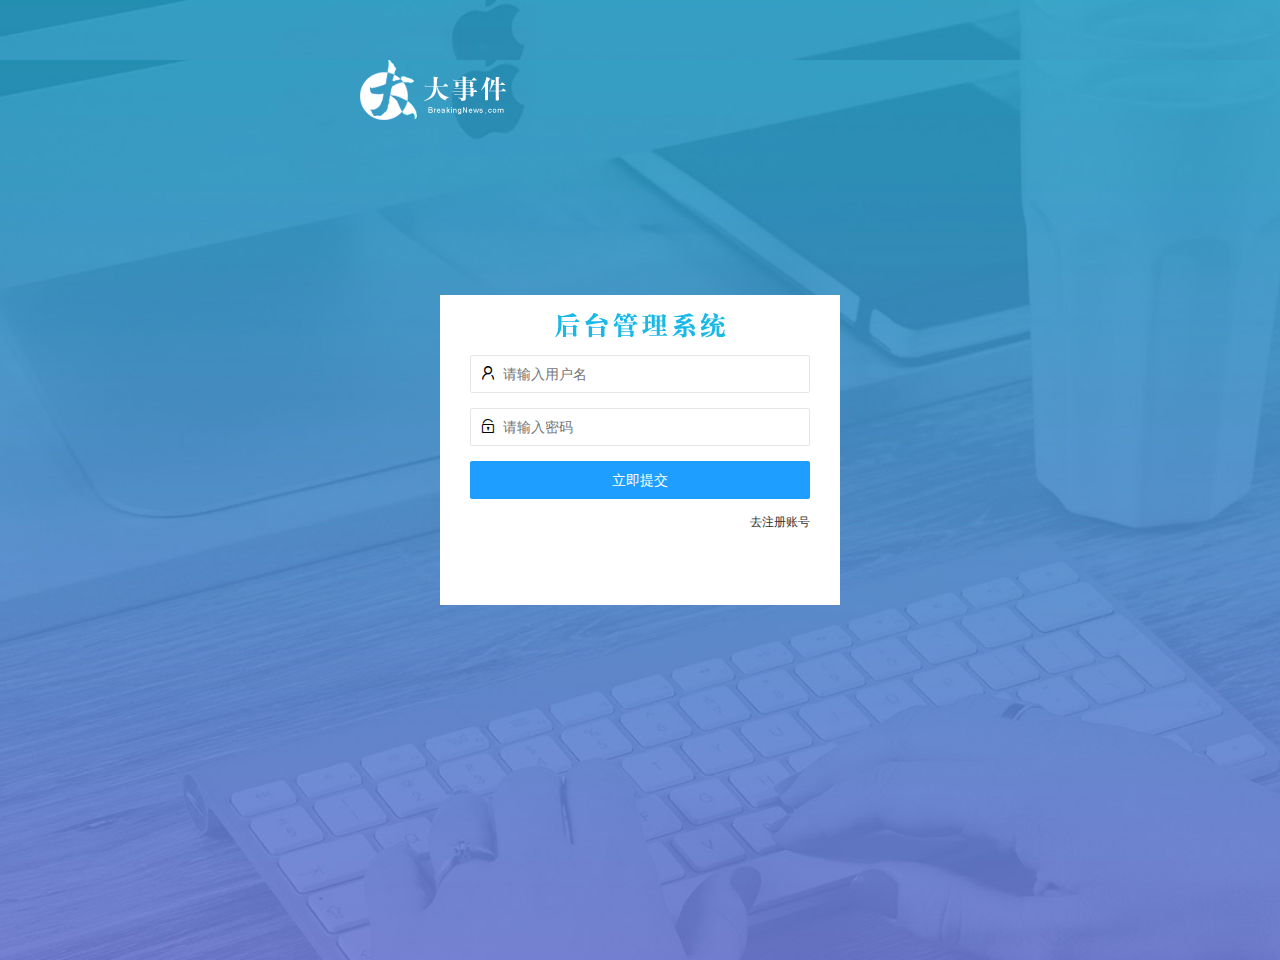
==== login.html @ e742da1d "完成day01第三遍" ====
<!DOCTYPE html>
<html lang="en">

<head>
    <meta charset="UTF-8">
    <meta name="viewport" content="width=device-width, initial-scale=1.0">
    <title>Document</title>
    <link rel="stylesheet" href="/assets/lib/layui/css/layui.css">
    <link rel="stylesheet" href="/assets/css/login.css">
</head>

<body>
    <div class="layui-main">
        <img src="/assets/images/logo.png" alt="">
    </div>
    <div class="loginAndRegBox">
        <div class="title-box"></div>
        <!-- 登录 -->
        <div class="login-box">
            <form class="layui-form" action="">
                <div class="layui-form-item">
                    <i class="layui-icon layui-icon-username"></i>
                    <input type="text" name="username" required lay-verify="required" placeholder="请输入用户名"
                        autocomplete="off" class="layui-input">
                </div>
                <div class="layui-form-item">
                    <i class="layui-icon layui-icon-password"></i>
                    <input type="text" name="password" required lay-verify="required|pwd" placeholder="请输入密码"
                        autocomplete="off" class="layui-input">
                </div>
                <div class="layui-form-item">
                    <button class="layui-btn layui-btn-fluid layui-btn-normal" lay-submit
                        lay-filter="formDemo">立即提交</button>
                </div>
                <div class="layui-form-item links">
                    <a href="javascript:;" id="link_reg">去注册账号</a>
                </div>

            </form>
        </div>
        <!-- 注册 -->
        <div class="reg-box" style="display: none;">
            <form class="layui-form" action="">
                <div class="layui-form-item">
                    <i class="layui-icon layui-icon-username"></i>
                    <input type="text" name="username" required lay-verify="required" placeholder="请输入用户名"
                        autocomplete="off" class="layui-input">
                </div>
                <div class="layui-form-item">
                    <i class="layui-icon layui-icon-password"></i>
                    <input type="text" name="password" required lay-verify="required|pwd" placeholder="请输入密码"
                        autocomplete="off" class="layui-input">
                </div>
                <div class="layui-form-item">
                    <i class="layui-icon layui-icon-password"></i>
                    <input type="text" name="repassword" required lay-verify="required|pwd|repwd" placeholder="请再次输入密码"
                        autocomplete="off" class="layui-input">
                </div>
                <div class="layui-form-item">
                    <button class="layui-btn layui-btn-fluid layui-btn-normal" lay-submit
                        lay-filter="formDemo">注册</button>
                </div>
                <div class="layui-form-item links">
                    <a href="javascript:;" id="link_login">去登陆</a>
                </div>

            </form>

        </div>
    </div>

    <script src="/assets/lib/layui/layui.all.js"></script>
    <script src="/assets/lib/jquery.js"></script>
    <script src="/assets/js/login.js"></script>
</body>

</html>
---- assets/lib/layui/css/layui.css ----
/** layui-v2.5.5 MIT License By https://www.layui.com */
 .layui-inline,img{display:inline-block;vertical-align:middle}h1,h2,h3,h4,h5,h6{font-weight:400}.layui-edge,.layui-header,.layui-inline,.layui-main{position:relative}.layui-body,.layui-edge,.layui-elip{overflow:hidden}.layui-btn,.layui-edge,.layui-inline,img{vertical-align:middle}.layui-btn,.layui-disabled,.layui-icon,.layui-unselect{-moz-user-select:none;-webkit-user-select:none;-ms-user-select:none}.layui-elip,.layui-form-checkbox span,.layui-form-pane .layui-form-label{text-overflow:ellipsis;white-space:nowrap}.layui-breadcrumb,.layui-tree-btnGroup{visibility:hidden}blockquote,body,button,dd,div,dl,dt,form,h1,h2,h3,h4,h5,h6,input,li,ol,p,pre,td,textarea,th,ul{margin:0;padding:0;-webkit-tap-highlight-color:rgba(0,0,0,0)}a:active,a:hover{outline:0}img{border:none}li{list-style:none}table{border-collapse:collapse;border-spacing:0}h4,h5,h6{font-size:100%}button,input,optgroup,option,select,textarea{font-family:inherit;font-size:inherit;font-style:inherit;font-weight:inherit;outline:0}pre{white-space:pre-wrap;white-space:-moz-pre-wrap;white-space:-pre-wrap;white-space:-o-pre-wrap;word-wrap:break-word}body{line-height:24px;font:14px Helvetica Neue,Helvetica,PingFang SC,Tahoma,Arial,sans-serif}hr{height:1px;margin:10px 0;border:0;clear:both}a{color:#333;text-decoration:none}a:hover{color:#777}a cite{font-style:normal;*cursor:pointer}.layui-border-box,.layui-border-box *{box-sizing:border-box}.layui-box,.layui-box *{box-sizing:content-box}.layui-clear{clear:both;*zoom:1}.layui-clear:after{content:'\20';clear:both;*zoom:1;display:block;height:0}.layui-inline{*display:inline;*zoom:1}.layui-edge{display:inline-block;width:0;height:0;border-width:6px;border-style:dashed;border-color:transparent}.layui-edge-top{top:-4px;border-bottom-color:#999;border-bottom-style:solid}.layui-edge-right{border-left-color:#999;border-left-style:solid}.layui-edge-bottom{top:2px;border-top-color:#999;border-top-style:solid}.layui-edge-left{border-right-color:#999;border-right-style:solid}.layui-disabled,.layui-disabled:hover{color:#d2d2d2!important;cursor:not-allowed!important}.layui-circle{border-radius:100%}.layui-show{display:block!important}.layui-hide{display:none!important}@font-face{font-family:layui-icon;src:url(../font/iconfont.eot?v=250);src:url(../font/iconfont.eot?v=250#iefix) format('embedded-opentype'),url(../font/iconfont.woff2?v=250) format('woff2'),url(../font/iconfont.woff?v=250) format('woff'),url(../font/iconfont.ttf?v=250) format('truetype'),url(../font/iconfont.svg?v=250#layui-icon) format('svg')}.layui-icon{font-family:layui-icon!important;font-size:16px;font-style:normal;-webkit-font-smoothing:antialiased;-moz-osx-font-smoothing:grayscale}.layui-icon-reply-fill:before{content:"\e611"}.layui-icon-set-fill:before{content:"\e614"}.layui-icon-menu-fill:before{content:"\e60f"}.layui-icon-search:before{content:"\e615"}.layui-icon-share:before{content:"\e641"}.layui-icon-set-sm:before{content:"\e620"}.layui-icon-engine:before{content:"\e628"}.layui-icon-close:before{content:"\1006"}.layui-icon-close-fill:before{content:"\1007"}.layui-icon-chart-screen:before{content:"\e629"}.layui-icon-star:before{content:"\e600"}.layui-icon-circle-dot:before{content:"\e617"}.layui-icon-chat:before{content:"\e606"}.layui-icon-release:before{content:"\e609"}.layui-icon-list:before{content:"\e60a"}.layui-icon-chart:before{content:"\e62c"}.layui-icon-ok-circle:before{content:"\1005"}.layui-icon-layim-theme:before{content:"\e61b"}.layui-icon-table:before{content:"\e62d"}.layui-icon-right:before{content:"\e602"}.layui-icon-left:before{content:"\e603"}.layui-icon-cart-simple:before{content:"\e698"}.layui-icon-face-cry:before{content:"\e69c"}.layui-icon-face-smile:before{content:"\e6af"}.layui-icon-survey:before{content:"\e6b2"}.layui-icon-tree:before{content:"\e62e"}.layui-icon-upload-circle:before{content:"\e62f"}.layui-icon-add-circle:before{content:"\e61f"}.layui-icon-download-circle:before{content:"\e601"}.layui-icon-templeate-1:before{content:"\e630"}.layui-icon-util:before{content:"\e631"}.layui-icon-face-surprised:before{content:"\e664"}.layui-icon-edit:before{content:"\e642"}.layui-icon-speaker:before{content:"\e645"}.layui-icon-down:before{content:"\e61a"}.layui-icon-file:before{content:"\e621"}.layui-icon-layouts:before{content:"\e632"}.layui-icon-rate-half:before{content:"\e6c9"}.layui-icon-add-circle-fine:before{content:"\e608"}.layui-icon-prev-circle:before{content:"\e633"}.layui-icon-read:before{content:"\e705"}.layui-icon-404:before{content:"\e61c"}.layui-icon-carousel:before{content:"\e634"}.layui-icon-help:before{content:"\e607"}.layui-icon-code-circle:before{content:"\e635"}.layui-icon-water:before{content:"\e636"}.layui-icon-username:before{content:"\e66f"}.layui-icon-find-fill:before{content:"\e670"}.layui-icon-about:before{content:"\e60b"}.layui-icon-location:before{content:"\e715"}.layui-icon-up:before{content:"\e619"}.layui-icon-pause:before{content:"\e651"}.layui-icon-date:before{content:"\e637"}.layui-icon-layim-uploadfile:before{content:"\e61d"}.layui-icon-delete:before{content:"\e640"}.layui-icon-play:before{content:"\e652"}.layui-icon-top:before{content:"\e604"}.layui-icon-friends:before{content:"\e612"}.layui-icon-refresh-3:before{content:"\e9aa"}.layui-icon-ok:before{content:"\e605"}.layui-icon-layer:before{content:"\e638"}.layui-icon-face-smile-fine:before{content:"\e60c"}.layui-icon-dollar:before{content:"\e659"}.layui-icon-group:before{content:"\e613"}.layui-icon-layim-download:before{content:"\e61e"}.layui-icon-picture-fine:before{content:"\e60d"}.layui-icon-link:before{content:"\e64c"}.layui-icon-diamond:before{content:"\e735"}.layui-icon-log:before{content:"\e60e"}.layui-icon-rate-solid:before{content:"\e67a"}.layui-icon-fonts-del:before{content:"\e64f"}.layui-icon-unlink:before{content:"\e64d"}.layui-icon-fonts-clear:before{content:"\e639"}.layui-icon-triangle-r:before{content:"\e623"}.layui-icon-circle:before{content:"\e63f"}.layui-icon-radio:before{content:"\e643"}.layui-icon-align-center:before{content:"\e647"}.layui-icon-align-right:before{content:"\e648"}.layui-icon-align-left:before{content:"\e649"}.layui-icon-loading-1:before{content:"\e63e"}.layui-icon-return:before{content:"\e65c"}.layui-icon-fonts-strong:before{content:"\e62b"}.layui-icon-upload:before{content:"\e67c"}.layui-icon-dialogue:before{content:"\e63a"}.layui-icon-video:before{content:"\e6ed"}.layui-icon-headset:before{content:"\e6fc"}.layui-icon-cellphone-fine:before{content:"\e63b"}.layui-icon-add-1:before{content:"\e654"}.layui-icon-face-smile-b:before{content:"\e650"}.layui-icon-fonts-html:before{content:"\e64b"}.layui-icon-form:before{content:"\e63c"}.layui-icon-cart:before{content:"\e657"}.layui-icon-camera-fill:before{content:"\e65d"}.layui-icon-tabs:before{content:"\e62a"}.layui-icon-fonts-code:before{content:"\e64e"}.layui-icon-fire:before{content:"\e756"}.layui-icon-set:before{content:"\e716"}.layui-icon-fonts-u:before{content:"\e646"}.layui-icon-triangle-d:before{content:"\e625"}.layui-icon-tips:before{content:"\e702"}.layui-icon-picture:before{content:"\e64a"}.layui-icon-more-vertical:before{content:"\e671"}.layui-icon-flag:before{content:"\e66c"}.layui-icon-loading:before{content:"\e63d"}.layui-icon-fonts-i:before{content:"\e644"}.layui-icon-refresh-1:before{content:"\e666"}.layui-icon-rmb:before{content:"\e65e"}.layui-icon-home:before{content:"\e68e"}.layui-icon-user:before{content:"\e770"}.layui-icon-notice:before{content:"\e667"}.layui-icon-login-weibo:before{content:"\e675"}.layui-icon-voice:before{content:"\e688"}.layui-icon-upload-drag:before{content:"\e681"}.layui-icon-login-qq:before{content:"\e676"}.layui-icon-snowflake:before{content:"\e6b1"}.layui-icon-file-b:before{content:"\e655"}.layui-icon-template:before{content:"\e663"}.layui-icon-auz:before{content:"\e672"}.layui-icon-console:before{content:"\e665"}.layui-icon-app:before{content:"\e653"}.layui-icon-prev:before{content:"\e65a"}.layui-icon-website:before{content:"\e7ae"}.layui-icon-next:before{content:"\e65b"}.layui-icon-component:before{content:"\e857"}.layui-icon-more:before{content:"\e65f"}.layui-icon-login-wechat:before{content:"\e677"}.layui-icon-shrink-right:before{content:"\e668"}.layui-icon-spread-left:before{content:"\e66b"}.layui-icon-camera:before{content:"\e660"}.layui-icon-note:before{content:"\e66e"}.layui-icon-refresh:before{content:"\e669"}.layui-icon-female:before{content:"\e661"}.layui-icon-male:before{content:"\e662"}.layui-icon-password:before{content:"\e673"}.layui-icon-senior:before{content:"\e674"}.layui-icon-theme:before{content:"\e66a"}.layui-icon-tread:before{content:"\e6c5"}.layui-icon-praise:before{content:"\e6c6"}.layui-icon-star-fill:before{content:"\e658"}.layui-icon-rate:before{content:"\e67b"}.layui-icon-template-1:before{content:"\e656"}.layui-icon-vercode:before{content:"\e679"}.layui-icon-cellphone:before{content:"\e678"}.layui-icon-screen-full:before{content:"\e622"}.layui-icon-screen-restore:before{content:"\e758"}.layui-icon-cols:before{content:"\e610"}.layui-icon-export:before{content:"\e67d"}.layui-icon-print:before{content:"\e66d"}.layui-icon-slider:before{content:"\e714"}.layui-icon-addition:before{content:"\e624"}.layui-icon-subtraction:before{content:"\e67e"}.layui-icon-service:before{content:"\e626"}.layui-icon-transfer:before{content:"\e691"}.layui-main{width:1140px;margin:0 auto}.layui-header{z-index:1000;height:60px}.layui-header a:hover{transition:all .5s;-webkit-transition:all .5s}.layui-side{position:fixed;left:0;top:0;bottom:0;z-index:999;width:200px;overflow-x:hidden}.layui-side-scroll{position:relative;width:220px;height:100%;overflow-x:hidden}.layui-body{position:absolute;left:200px;right:0;top:0;bottom:0;z-index:998;width:auto;overflow-y:auto;box-sizing:border-box}.layui-layout-body{overflow:hidden}.layui-layout-admin .layui-header{background-color:#23262E}.layui-layout-admin .layui-side{top:60px;width:200px;overflow-x:hidden}.layui-layout-admin .layui-body{position:fixed;top:60px;bottom:44px}.layui-layout-admin .layui-main{width:auto;margin:0 15px}.layui-layout-admin .layui-footer{position:fixed;left:200px;right:0;bottom:0;height:44px;line-height:44px;padding:0 15px;background-color:#eee}.layui-layout-admin .layui-logo{position:absolute;left:0;top:0;width:200px;height:100%;line-height:60px;text-align:center;color:#009688;font-size:16px}.layui-layout-admin .layui-header .layui-nav{background:0 0}.layui-layout-left{position:absolute!important;left:200px;top:0}.layui-layout-right{position:absolute!important;right:0;top:0}.layui-container{position:relative;margin:0 auto;padding:0 15px;box-sizing:border-box}.layui-fluid{position:relative;margin:0 auto;padding:0 15px}.layui-row:after,.layui-row:before{content:'';display:block;clear:both}.layui-col-lg1,.layui-col-lg10,.layui-col-lg11,.layui-col-lg12,.layui-col-lg2,.layui-col-lg3,.layui-col-lg4,.layui-col-lg5,.layui-col-lg6,.layui-col-lg7,.layui-col-lg8,.layui-col-lg9,.layui-col-md1,.layui-col-md10,.layui-col-md11,.layui-col-md12,.layui-col-md2,.layui-col-md3,.layui-col-md4,.layui-col-md5,.layui-col-md6,.layui-col-md7,.layui-col-md8,.layui-col-md9,.layui-col-sm1,.layui-col-sm10,.layui-col-sm11,.layui-col-sm12,.layui-col-sm2,.layui-col-sm3,.layui-col-sm4,.layui-col-sm5,.layui-col-sm6,.layui-col-sm7,.layui-col-sm8,.layui-col-sm9,.layui-col-xs1,.layui-col-xs10,.layui-col-xs11,.layui-col-xs12,.layui-col-xs2,.layui-col-xs3,.layui-col-xs4,.layui-col-xs5,.layui-col-xs6,.layui-col-xs7,.layui-col-xs8,.layui-col-xs9{position:relative;display:block;box-sizing:border-box}.layui-col-xs1,.layui-col-xs10,.layui-col-xs11,.layui-col-xs12,.layui-col-xs2,.layui-col-xs3,.layui-col-xs4,.layui-col-xs5,.layui-col-xs6,.layui-col-xs7,.layui-col-xs8,.layui-col-xs9{float:left}.layui-col-xs1{width:8.33333333%}.layui-col-xs2{width:16.66666667%}.layui-col-xs3{width:25%}.layui-col-xs4{width:33.33333333%}.layui-col-xs5{width:41.66666667%}.layui-col-xs6{width:50%}.layui-col-xs7{width:58.33333333%}.layui-col-xs8{width:66.66666667%}.layui-col-xs9{width:75%}.layui-col-xs10{width:83.33333333%}.layui-col-xs11{width:91.66666667%}.layui-col-xs12{width:100%}.layui-col-xs-offset1{margin-left:8.33333333%}.layui-col-xs-offset2{margin-left:16.66666667%}.layui-col-xs-offset3{margin-left:25%}.layui-col-xs-offset4{margin-left:33.33333333%}.layui-col-xs-offset5{margin-left:41.66666667%}.layui-col-xs-offset6{margin-left:50%}.layui-col-xs-offset7{margin-left:58.33333333%}.layui-col-xs-offset8{margin-left:66.66666667%}.layui-col-xs-offset9{margin-left:75%}.layui-col-xs-offset10{margin-left:83.33333333%}.layui-col-xs-offset11{margin-left:91.66666667%}.layui-col-xs-offset12{margin-left:100%}@media screen and (max-width:768px){.layui-hide-xs{display:none!important}.layui-show-xs-block{display:block!important}.layui-show-xs-inline{display:inline!important}.layui-show-xs-inline-block{display:inline-block!important}}@media screen and (min-width:768px){.layui-container{width:750px}.layui-hide-sm{display:none!important}.layui-show-sm-block{display:block!important}.layui-show-sm-inline{display:inline!important}.layui-show-sm-inline-block{display:inline-block!important}.layui-col-sm1,.layui-col-sm10,.layui-col-sm11,.layui-col-sm12,.layui-col-sm2,.layui-col-sm3,.layui-col-sm4,.layui-col-sm5,.layui-col-sm6,.layui-col-sm7,.layui-col-sm8,.layui-col-sm9{float:left}.layui-col-sm1{width:8.33333333%}.layui-col-sm2{width:16.66666667%}.layui-col-sm3{width:25%}.layui-col-sm4{width:33.33333333%}.layui-col-sm5{width:41.66666667%}.layui-col-sm6{width:50%}.layui-col-sm7{width:58.33333333%}.layui-col-sm8{width:66.66666667%}.layui-col-sm9{width:75%}.layui-col-sm10{width:83.33333333%}.layui-col-sm11{width:91.66666667%}.layui-col-sm12{width:100%}.layui-col-sm-offset1{margin-left:8.33333333%}.layui-col-sm-offset2{margin-left:16.66666667%}.layui-col-sm-offset3{margin-left:25%}.layui-col-sm-offset4{margin-left:33.33333333%}.layui-col-sm-offset5{margin-left:41.66666667%}.layui-col-sm-offset6{margin-left:50%}.layui-col-sm-offset7{margin-left:58.33333333%}.layui-col-sm-offset8{margin-left:66.66666667%}.layui-col-sm-offset9{margin-left:75%}.layui-col-sm-offset10{margin-left:83.33333333%}.layui-col-sm-offset11{margin-left:91.66666667%}.layui-col-sm-offset12{margin-left:100%}}@media screen and (min-width:992px){.layui-container{width:970px}.layui-hide-md{display:none!important}.layui-show-md-block{display:block!important}.layui-show-md-inline{display:inline!important}.layui-show-md-inline-block{display:inline-block!important}.layui-col-md1,.layui-col-md10,.layui-col-md11,.layui-col-md12,.layui-col-md2,.layui-col-md3,.layui-col-md4,.layui-col-md5,.layui-col-md6,.layui-col-md7,.layui-col-md8,.layui-col-md9{float:left}.layui-col-md1{width:8.33333333%}.layui-col-md2{width:16.66666667%}.layui-col-md3{width:25%}.layui-col-md4{width:33.33333333%}.layui-col-md5{width:41.66666667%}.layui-col-md6{width:50%}.layui-col-md7{width:58.33333333%}.layui-col-md8{width:66.66666667%}.layui-col-md9{width:75%}.layui-col-md10{width:83.33333333%}.layui-col-md11{width:91.66666667%}.layui-col-md12{width:100%}.layui-col-md-offset1{margin-left:8.33333333%}.layui-col-md-offset2{margin-left:16.66666667%}.layui-col-md-offset3{margin-left:25%}.layui-col-md-offset4{margin-left:33.33333333%}.layui-col-md-offset5{margin-left:41.66666667%}.layui-col-md-offset6{margin-left:50%}.layui-col-md-offset7{margin-left:58.33333333%}.layui-col-md-offset8{margin-left:66.66666667%}.layui-col-md-offset9{margin-left:75%}.layui-col-md-offset10{margin-left:83.33333333%}.layui-col-md-offset11{margin-left:91.66666667%}.layui-col-md-offset12{margin-left:100%}}@media screen and (min-width:1200px){.layui-container{width:1170px}.layui-hide-lg{display:none!important}.layui-show-lg-block{display:block!important}.layui-show-lg-inline{display:inline!important}.layui-show-lg-inline-block{display:inline-block!important}.layui-col-lg1,.layui-col-lg10,.layui-col-lg11,.layui-col-lg12,.layui-col-lg2,.layui-col-lg3,.layui-col-lg4,.layui-col-lg5,.layui-col-lg6,.layui-col-lg7,.layui-col-lg8,.layui-col-lg9{float:left}.layui-col-lg1{width:8.33333333%}.layui-col-lg2{width:16.66666667%}.layui-col-lg3{width:25%}.layui-col-lg4{width:33.33333333%}.layui-col-lg5{width:41.66666667%}.layui-col-lg6{width:50%}.layui-col-lg7{width:58.33333333%}.layui-col-lg8{width:66.66666667%}.layui-col-lg9{width:75%}.layui-col-lg10{width:83.33333333%}.layui-col-lg11{width:91.66666667%}.layui-col-lg12{width:100%}.layui-col-lg-offset1{margin-left:8.33333333%}.layui-col-lg-offset2{margin-left:16.66666667%}.layui-col-lg-offset3{margin-left:25%}.layui-col-lg-offset4{margin-left:33.33333333%}.layui-col-lg-offset5{margin-left:41.66666667%}.layui-col-lg-offset6{margin-left:50%}.layui-col-lg-offset7{margin-left:58.33333333%}.layui-col-lg-offset8{margin-left:66.66666667%}.layui-col-lg-offset9{margin-left:75%}.layui-col-lg-offset10{margin-left:83.33333333%}.layui-col-lg-offset11{margin-left:91.66666667%}.layui-col-lg-offset12{margin-left:100%}}.layui-col-space1{margin:-.5px}.layui-col-space1>*{padding:.5px}.layui-col-space3{margin:-1.5px}.layui-col-space3>*{padding:1.5px}.layui-col-space5{margin:-2.5px}.layui-col-space5>*{padding:2.5px}.layui-col-space8{margin:-3.5px}.layui-col-space8>*{padding:3.5px}.layui-col-space10{margin:-5px}.layui-col-space10>*{padding:5px}.layui-col-space12{margin:-6px}.layui-col-space12>*{padding:6px}.layui-col-space15{margin:-7.5px}.layui-col-space15>*{padding:7.5px}.layui-col-space18{margin:-9px}.layui-col-space18>*{padding:9px}.layui-col-space20{margin:-10px}.layui-col-space20>*{padding:10px}.layui-col-space22{margin:-11px}.layui-col-space22>*{padding:11px}.layui-col-space25{margin:-12.5px}.layui-col-space25>*{padding:12.5px}.layui-col-space30{margin:-15px}.layui-col-space30>*{padding:15px}.layui-btn,.layui-input,.layui-select,.layui-textarea,.layui-upload-button{outline:0;-webkit-appearance:none;transition:all .3s;-webkit-transition:all .3s;box-sizing:border-box}.layui-elem-quote{margin-bottom:10px;padding:15px;line-height:22px;border-left:5px solid #009688;border-radius:0 2px 2px 0;background-color:#f2f2f2}.layui-quote-nm{border-style:solid;border-width:1px 1px 1px 5px;background:0 0}.layui-elem-field{margin-bottom:10px;padding:0;border-width:1px;border-style:solid}.layui-elem-field legend{margin-left:20px;padding:0 10px;font-size:20px;font-weight:300}.layui-field-title{margin:10px 0 20px;border-width:1px 0 0}.layui-field-box{padding:10px 15px}.layui-field-title .layui-field-box{padding:10px 0}.layui-progress{position:relative;height:6px;border-radius:20px;background-color:#e2e2e2}.layui-progress-bar{position:absolute;left:0;top:0;width:0;max-width:100%;height:6px;border-radius:20px;text-align:right;background-color:#5FB878;transition:all .3s;-webkit-transition:all .3s}.layui-progress-big,.layui-progress-big .layui-progress-bar{height:18px;line-height:18px}.layui-progress-text{position:relative;top:-20px;line-height:18px;font-size:12px;color:#666}.layui-progress-big .layui-progress-text{position:static;padding:0 10px;color:#fff}.layui-collapse{border-width:1px;border-style:solid;border-radius:2px}.layui-colla-content,.layui-colla-item{border-top-width:1px;border-top-style:solid}.layui-colla-item:first-child{border-top:none}.layui-colla-title{position:relative;height:42px;line-height:42px;padding:0 15px 0 35px;color:#333;background-color:#f2f2f2;cursor:pointer;font-size:14px;overflow:hidden}.layui-colla-content{display:none;padding:10px 15px;line-height:22px;color:#666}.layui-colla-icon{position:absolute;left:15px;top:0;font-size:14px}.layui-card{margin-bottom:15px;border-radius:2px;background-color:#fff;box-shadow:0 1px 2px 0 rgba(0,0,0,.05)}.layui-card:last-child{margin-bottom:0}.layui-card-header{position:relative;height:42px;line-height:42px;padding:0 15px;border-bottom:1px solid #f6f6f6;color:#333;border-radius:2px 2px 0 0;font-size:14px}.layui-bg-black,.layui-bg-blue,.layui-bg-cyan,.layui-bg-green,.layui-bg-orange,.layui-bg-red{color:#fff!important}.layui-card-body{position:relative;padding:10px 15px;line-height:24px}.layui-card-body[pad15]{padding:15px}.layui-card-body[pad20]{padding:20px}.layui-card-body .layui-table{margin:5px 0}.layui-card .layui-tab{margin:0}.layui-panel-window{position:relative;padding:15px;border-radius:0;border-top:5px solid #E6E6E6;background-color:#fff}.layui-auxiliar-moving{position:fixed;left:0;right:0;top:0;bottom:0;width:100%;height:100%;background:0 0;z-index:9999999999}.layui-form-label,.layui-form-mid,.layui-form-select,.layui-input-block,.layui-input-inline,.layui-textarea{position:relative}.layui-bg-red{background-color:#FF5722!important}.layui-bg-orange{background-color:#FFB800!important}.layui-bg-green{background-color:#009688!important}.layui-bg-cyan{background-color:#2F4056!important}.layui-bg-blue{background-color:#1E9FFF!important}.layui-bg-black{background-color:#393D49!important}.layui-bg-gray{background-color:#eee!important;color:#666!important}.layui-badge-rim,.layui-colla-content,.layui-colla-item,.layui-collapse,.layui-elem-field,.layui-form-pane .layui-form-item[pane],.layui-form-pane .layui-form-label,.layui-input,.layui-layedit,.layui-layedit-tool,.layui-quote-nm,.layui-select,.layui-tab-bar,.layui-tab-card,.layui-tab-title,.layui-tab-title .layui-this:after,.layui-textarea{border-color:#e6e6e6}.layui-timeline-item:before,hr{background-color:#e6e6e6}.layui-text{line-height:22px;font-size:14px;color:#666}.layui-text h1,.layui-text h2,.layui-text h3{font-weight:500;color:#333}.layui-text h1{font-size:30px}.layui-text h2{font-size:24px}.layui-text h3{font-size:18px}.layui-text a:not(.layui-btn){color:#01AAED}.layui-text a:not(.layui-btn):hover{text-decoration:underline}.layui-text ul{padding:5px 0 5px 15px}.layui-text ul li{margin-top:5px;list-style-type:disc}.layui-text em,.layui-word-aux{color:#999!important;padding:0 5px!important}.layui-btn{display:inline-block;height:38px;line-height:38px;padding:0 18px;background-color:#009688;color:#fff;white-space:nowrap;text-align:center;font-size:14px;border:none;border-radius:2px;cursor:pointer}.layui-btn:hover{opacity:.8;filter:alpha(opacity=80);color:#fff}.layui-btn:active{opacity:1;filter:alpha(opacity=100)}.layui-btn+.layui-btn{margin-left:10px}.layui-btn-container{font-size:0}.layui-btn-container .layui-btn{margin-right:10px;margin-bottom:10px}.layui-btn-container .layui-btn+.layui-btn{margin-left:0}.layui-table .layui-btn-container .layui-btn{margin-bottom:9px}.layui-btn-radius{border-radius:100px}.layui-btn .layui-icon{margin-right:3px;font-size:18px;vertical-align:bottom;vertical-align:middle\9}.layui-btn-primary{border:1px solid #C9C9C9;background-color:#fff;color:#555}.layui-btn-primary:hover{border-color:#009688;color:#333}.layui-btn-normal{background-color:#1E9FFF}.layui-btn-warm{background-color:#FFB800}.layui-btn-danger{background-color:#FF5722}.layui-btn-checked{background-color:#5FB878}.layui-btn-disabled,.layui-btn-disabled:active,.layui-btn-disabled:hover{border:1px solid #e6e6e6;background-color:#FBFBFB;color:#C9C9C9;cursor:not-allowed;opacity:1}.layui-btn-lg{height:44px;line-height:44px;padding:0 25px;font-size:16px}.layui-btn-sm{height:30px;line-height:30px;padding:0 10px;font-size:12px}.layui-btn-sm i{font-size:16px!important}.layui-btn-xs{height:22px;line-height:22px;padding:0 5px;font-size:12px}.layui-btn-xs i{font-size:14px!important}.layui-btn-group{display:inline-block;vertical-align:middle;font-size:0}.layui-btn-group .layui-btn{margin-left:0!important;margin-right:0!important;border-left:1px solid rgba(255,255,255,.5);border-radius:0}.layui-btn-group .layui-btn-primary{border-left:none}.layui-btn-group .layui-btn-primary:hover{border-color:#C9C9C9;color:#009688}.layui-btn-group .layui-btn:first-child{border-left:none;border-radius:2px 0 0 2px}.layui-btn-group .layui-btn-primary:first-child{border-left:1px solid #c9c9c9}.layui-btn-group .layui-btn:last-child{border-radius:0 2px 2px 0}.layui-btn-group .layui-btn+.layui-btn{margin-left:0}.layui-btn-group+.layui-btn-group{margin-left:10px}.layui-btn-fluid{width:100%}.layui-input,.layui-select,.layui-textarea{height:38px;line-height:1.3;line-height:38px\9;border-width:1px;border-style:solid;background-color:#fff;border-radius:2px}.layui-input::-webkit-input-placeholder,.layui-select::-webkit-input-placeholder,.layui-textarea::-webkit-input-placeholder{line-height:1.3}.layui-input,.layui-textarea{display:block;width:100%;padding-left:10px}.layui-input:hover,.layui-textarea:hover{border-color:#D2D2D2!important}.layui-input:focus,.layui-textarea:focus{border-color:#C9C9C9!important}.layui-textarea{min-height:100px;height:auto;line-height:20px;padding:6px 10px;resize:vertical}.layui-select{padding:0 10px}.layui-form input[type=checkbox],.layui-form input[type=radio],.layui-form select{display:none}.layui-form [lay-ignore]{display:initial}.layui-form-item{margin-bottom:15px;clear:both;*zoom:1}.layui-form-item:after{content:'\20';clear:both;*zoom:1;display:block;height:0}.layui-form-label{float:left;display:block;padding:9px 15px;width:80px;font-weight:400;line-height:20px;text-align:right}.layui-form-label-col{display:block;float:none;padding:9px 0;line-height:20px;text-align:left}.layui-form-item .layui-inline{margin-bottom:5px;margin-right:10px}.layui-input-block{margin-left:110px;min-height:36px}.layui-input-inline{display:inline-block;vertical-align:middle}.layui-form-item .layui-input-inline{float:left;width:190px;margin-right:10px}.layui-form-text .layui-input-inline{width:auto}.layui-form-mid{float:left;display:block;padding:9px 0!important;line-height:20px;margin-right:10px}.layui-form-danger+.layui-form-select .layui-input,.layui-form-danger:focus{border-color:#FF5722!important}.layui-form-select .layui-input{padding-right:30px;cursor:pointer}.layui-form-select .layui-edge{position:absolute;right:10px;top:50%;margin-top:-3px;cursor:pointer;border-width:6px;border-top-color:#c2c2c2;border-top-style:solid;transition:all .3s;-webkit-transition:all .3s}.layui-form-select dl{display:none;position:absolute;left:0;top:42px;padding:5px 0;z-index:899;min-width:100%;border:1px solid #d2d2d2;max-height:300px;overflow-y:auto;background-color:#fff;border-radius:2px;box-shadow:0 2px 4px rgba(0,0,0,.12);box-sizing:border-box}.layui-form-select dl dd,.layui-form-select dl dt{padding:0 10px;line-height:36px;white-space:nowrap;overflow:hidden;text-overflow:ellipsis}.layui-form-select dl dt{font-size:12px;color:#999}.layui-form-select dl dd{cursor:pointer}.layui-form-select dl dd:hover{background-color:#f2f2f2;-webkit-transition:.5s all;transition:.5s all}.layui-form-select .layui-select-group dd{padding-left:20px}.layui-form-select dl dd.layui-select-tips{padding-left:10px!important;color:#999}.layui-form-select dl dd.layui-this{background-color:#5FB878;color:#fff}.layui-form-checkbox,.layui-form-select dl dd.layui-disabled{background-color:#fff}.layui-form-selected dl{display:block}.layui-form-checkbox,.layui-form-checkbox *,.layui-form-switch{display:inline-block;vertical-align:middle}.layui-form-selected .layui-edge{margin-top:-9px;-webkit-transform:rotate(180deg);transform:rotate(180deg);margin-top:-3px\9}:root .layui-form-selected .layui-edge{margin-top:-9px\0/IE9}.layui-form-selectup dl{top:auto;bottom:42px}.layui-select-none{margin:5px 0;text-align:center;color:#999}.layui-select-disabled .layui-disabled{border-color:#eee!important}.layui-select-disabled .layui-edge{border-top-color:#d2d2d2}.layui-form-checkbox{position:relative;height:30px;line-height:30px;margin-right:10px;padding-right:30px;cursor:pointer;font-size:0;-webkit-transition:.1s linear;transition:.1s linear;box-sizing:border-box}.layui-form-checkbox span{padding:0 10px;height:100%;font-size:14px;border-radius:2px 0 0 2px;background-color:#d2d2d2;color:#fff;overflow:hidden}.layui-form-checkbox:hover span{background-color:#c2c2c2}.layui-form-checkbox i{position:absolute;right:0;top:0;width:30px;height:28px;border:1px solid #d2d2d2;border-left:none;border-radius:0 2px 2px 0;color:#fff;font-size:20px;text-align:center}.layui-form-checkbox:hover i{border-color:#c2c2c2;color:#c2c2c2}.layui-form-checked,.layui-form-checked:hover{border-color:#5FB878}.layui-form-checked span,.layui-form-checked:hover span{background-color:#5FB878}.layui-form-checked i,.layui-form-checked:hover i{color:#5FB878}.layui-form-item .layui-form-checkbox{margin-top:4px}.layui-form-checkbox[lay-skin=primary]{height:auto!important;line-height:normal!important;min-width:18px;min-height:18px;border:none!important;margin-right:0;padding-left:28px;padding-right:0;background:0 0}.layui-form-checkbox[lay-skin=primary] span{padding-left:0;padding-right:15px;line-height:18px;background:0 0;color:#666}.layui-form-checkbox[lay-skin=primary] i{right:auto;left:0;width:16px;height:16px;line-height:16px;border:1px solid #d2d2d2;font-size:12px;border-radius:2px;background-color:#fff;-webkit-transition:.1s linear;transition:.1s linear}.layui-form-checkbox[lay-skin=primary]:hover i{border-color:#5FB878;color:#fff}.layui-form-checked[lay-skin=primary] i{border-color:#5FB878!important;background-color:#5FB878;color:#fff}.layui-checkbox-disbaled[lay-skin=primary] span{background:0 0!important;color:#c2c2c2}.layui-checkbox-disbaled[lay-skin=primary]:hover i{border-color:#d2d2d2}.layui-form-item .layui-form-checkbox[lay-skin=primary]{margin-top:10px}.layui-form-switch{position:relative;height:22px;line-height:22px;min-width:35px;padding:0 5px;margin-top:8px;border:1px solid #d2d2d2;border-radius:20px;cursor:pointer;background-color:#fff;-webkit-transition:.1s linear;transition:.1s linear}.layui-form-switch i{position:absolute;left:5px;top:3px;width:16px;height:16px;border-radius:20px;background-color:#d2d2d2;-webkit-transition:.1s linear;transition:.1s linear}.layui-form-switch em{position:relative;top:0;width:25px;margin-left:21px;padding:0!important;text-align:center!important;color:#999!important;font-style:normal!important;font-size:12px}.layui-form-onswitch{border-color:#5FB878;background-color:#5FB878}.layui-checkbox-disbaled,.layui-checkbox-disbaled i{border-color:#e2e2e2!important}.layui-form-onswitch i{left:100%;margin-left:-21px;background-color:#fff}.layui-form-onswitch em{margin-left:5px;margin-right:21px;color:#fff!important}.layui-checkbox-disbaled span{background-color:#e2e2e2!important}.layui-checkbox-disbaled:hover i{color:#fff!important}[lay-radio]{display:none}.layui-form-radio,.layui-form-radio *{display:inline-block;vertical-align:middle}.layui-form-radio{line-height:28px;margin:6px 10px 0 0;padding-right:10px;cursor:pointer;font-size:0}.layui-form-radio *{font-size:14px}.layui-form-radio>i{margin-right:8px;font-size:22px;color:#c2c2c2}.layui-form-radio>i:hover,.layui-form-radioed>i{color:#5FB878}.layui-radio-disbaled>i{color:#e2e2e2!important}.layui-form-pane .layui-form-label{width:110px;padding:8px 15px;height:38px;line-height:20px;border-width:1px;border-style:solid;border-radius:2px 0 0 2px;text-align:center;background-color:#FBFBFB;overflow:hidden;box-sizing:border-box}.layui-form-pane .layui-input-inline{margin-left:-1px}.layui-form-pane .layui-input-block{margin-left:110px;left:-1px}.layui-form-pane .layui-input{border-radius:0 2px 2px 0}.layui-form-pane .layui-form-text .layui-form-label{float:none;width:100%;border-radius:2px;box-sizing:border-box;text-align:left}.layui-form-pane .layui-form-text .layui-input-inline{display:block;margin:0;top:-1px;clear:both}.layui-form-pane .layui-form-text .layui-input-block{margin:0;left:0;top:-1px}.layui-form-pane .layui-form-text .layui-textarea{min-height:100px;border-radius:0 0 2px 2px}.layui-form-pane .layui-form-checkbox{margin:4px 0 4px 10px}.layui-form-pane .layui-form-radio,.layui-form-pane .layui-form-switch{margin-top:6px;margin-left:10px}.layui-form-pane .layui-form-item[pane]{position:relative;border-width:1px;border-style:solid}.layui-form-pane .layui-form-item[pane] .layui-form-label{position:absolute;left:0;top:0;height:100%;border-width:0 1px 0 0}.layui-form-pane .layui-form-item[pane] .layui-input-inline{margin-left:110px}@media screen and (max-width:450px){.layui-form-item .layui-form-label{text-overflow:ellipsis;overflow:hidden;white-space:nowrap}.layui-form-item .layui-inline{display:block;margin-right:0;margin-bottom:20px;clear:both}.layui-form-item .layui-inline:after{content:'\20';clear:both;display:block;height:0}.layui-form-item .layui-input-inline{display:block;float:none;left:-3px;width:auto;margin:0 0 10px 112px}.layui-form-item .layui-input-inline+.layui-form-mid{margin-left:110px;top:-5px;padding:0}.layui-form-item .layui-form-checkbox{margin-right:5px;margin-bottom:5px}}.layui-layedit{border-width:1px;border-style:solid;border-radius:2px}.layui-layedit-tool{padding:3px 5px;border-bottom-width:1px;border-bottom-style:solid;font-size:0}.layedit-tool-fixed{position:fixed;top:0;border-top:1px solid #e2e2e2}.layui-layedit-tool .layedit-tool-mid,.layui-layedit-tool .layui-icon{display:inline-block;vertical-align:middle;text-align:center;font-size:14px}.layui-layedit-tool .layui-icon{position:relative;width:32px;height:30px;line-height:30px;margin:3px 5px;color:#777;cursor:pointer;border-radius:2px}.layui-layedit-tool .layui-icon:hover{color:#393D49}.layui-layedit-tool .layui-icon:active{color:#000}.layui-layedit-tool .layedit-tool-active{background-color:#e2e2e2;color:#000}.layui-layedit-tool .layui-disabled,.layui-layedit-tool .layui-disabled:hover{color:#d2d2d2;cursor:not-allowed}.layui-layedit-tool .layedit-tool-mid{width:1px;height:18px;margin:0 10px;background-color:#d2d2d2}.layedit-tool-html{width:50px!important;font-size:30px!important}.layedit-tool-b,.layedit-tool-code,.layedit-tool-help{font-size:16px!important}.layedit-tool-d,.layedit-tool-face,.layedit-tool-image,.layedit-tool-unlink{font-size:18px!important}.layedit-tool-image input{position:absolute;font-size:0;left:0;top:0;width:100%;height:100%;opacity:.01;filter:Alpha(opacity=1);cursor:pointer}.layui-layedit-iframe iframe{display:block;width:100%}#LAY_layedit_code{overflow:hidden}.layui-laypage{display:inline-block;*display:inline;*zoom:1;vertical-align:middle;margin:10px 0;font-size:0}.layui-laypage>a:first-child,.layui-laypage>a:first-child em{border-radius:2px 0 0 2px}.layui-laypage>a:last-child,.layui-laypage>a:last-child em{border-radius:0 2px 2px 0}.layui-laypage>:first-child{margin-left:0!important}.layui-laypage>:last-child{margin-right:0!important}.layui-laypage a,.layui-laypage button,.layui-laypage input,.layui-laypage select,.layui-laypage span{border:1px solid #e2e2e2}.layui-laypage a,.layui-laypage span{display:inline-block;*display:inline;*zoom:1;vertical-align:middle;padding:0 15px;height:28px;line-height:28px;margin:0 -1px 5px 0;background-color:#fff;color:#333;font-size:12px}.layui-flow-more a *,.layui-laypage input,.layui-table-view select[lay-ignore]{display:inline-block}.layui-laypage a:hover{color:#009688}.layui-laypage em{font-style:normal}.layui-laypage .layui-laypage-spr{color:#999;font-weight:700}.layui-laypage a{text-decoration:none}.layui-laypage .layui-laypage-curr{position:relative}.layui-laypage .layui-laypage-curr em{position:relative;color:#fff}.layui-laypage .layui-laypage-curr .layui-laypage-em{position:absolute;left:-1px;top:-1px;padding:1px;width:100%;height:100%;background-color:#009688}.layui-laypage-em{border-radius:2px}.layui-laypage-next em,.layui-laypage-prev em{font-family:Sim sun;font-size:16px}.layui-laypage .layui-laypage-count,.layui-laypage .layui-laypage-limits,.layui-laypage .layui-laypage-refresh,.layui-laypage .layui-laypage-skip{margin-left:10px;margin-right:10px;padding:0;border:none}.layui-laypage .layui-laypage-limits,.layui-laypage .layui-laypage-refresh{vertical-align:top}.layui-laypage .layui-laypage-refresh i{font-size:18px;cursor:pointer}.layui-laypage select{height:22px;padding:3px;border-radius:2px;cursor:pointer}.layui-laypage .layui-laypage-skip{height:30px;line-height:30px;color:#999}.layui-laypage button,.layui-laypage input{height:30px;line-height:30px;border-radius:2px;vertical-align:top;background-color:#fff;box-sizing:border-box}.layui-laypage input{width:40px;margin:0 10px;padding:0 3px;text-align:center}.layui-laypage input:focus,.layui-laypage select:focus{border-color:#009688!important}.layui-laypage button{margin-left:10px;padding:0 10px;cursor:pointer}.layui-table,.layui-table-view{margin:10px 0}.layui-flow-more{margin:10px 0;text-align:center;color:#999;font-size:14px}.layui-flow-more a{height:32px;line-height:32px}.layui-flow-more a *{vertical-align:top}.layui-flow-more a cite{padding:0 20px;border-radius:3px;background-color:#eee;color:#333;font-style:normal}.layui-flow-more a cite:hover{opacity:.8}.layui-flow-more a i{font-size:30px;color:#737383}.layui-table{width:100%;background-color:#fff;color:#666}.layui-table tr{transition:all .3s;-webkit-transition:all .3s}.layui-table th{text-align:left;font-weight:400}.layui-table tbody tr:hover,.layui-table thead tr,.layui-table-click,.layui-table-header,.layui-table-hover,.layui-table-mend,.layui-table-patch,.layui-table-tool,.layui-table-total,.layui-table-total tr,.layui-table[lay-even] tr:nth-child(even){background-color:#f2f2f2}.layui-table td,.layui-table th,.layui-table-col-set,.layui-table-fixed-r,.layui-table-grid-down,.layui-table-header,.layui-table-page,.layui-table-tips-main,.layui-table-tool,.layui-table-total,.layui-table-view,.layui-table[lay-skin=line],.layui-table[lay-skin=row]{border-width:1px;border-style:solid;border-color:#e6e6e6}.layui-table td,.layui-table th{position:relative;padding:9px 15px;min-height:20px;line-height:20px;font-size:14px}.layui-table[lay-skin=line] td,.layui-table[lay-skin=line] th{border-width:0 0 1px}.layui-table[lay-skin=row] td,.layui-table[lay-skin=row] th{border-width:0 1px 0 0}.layui-table[lay-skin=nob] td,.layui-table[lay-skin=nob] th{border:none}.layui-table img{max-width:100px}.layui-table[lay-size=lg] td,.layui-table[lay-size=lg] th{padding:15px 30px}.layui-table-view .layui-table[lay-size=lg] .layui-table-cell{height:40px;line-height:40px}.layui-table[lay-size=sm] td,.layui-table[lay-size=sm] th{font-size:12px;padding:5px 10px}.layui-table-view .layui-table[lay-size=sm] .layui-table-cell{height:20px;line-height:20px}.layui-table[lay-data]{display:none}.layui-table-box{position:relative;overflow:hidden}.layui-table-view .layui-table{position:relative;width:auto;margin:0}.layui-table-view .layui-table[lay-skin=line]{border-width:0 1px 0 0}.layui-table-view .layui-table[lay-skin=row]{border-width:0 0 1px}.layui-table-view .layui-table td,.layui-table-view .layui-table th{padding:5px 0;border-top:none;border-left:none}.layui-table-view .layui-table th.layui-unselect .layui-table-cell span{cursor:pointer}.layui-table-view .layui-table td{cursor:default}.layui-table-view .layui-table td[data-edit=text]{cursor:text}.layui-table-view .layui-form-checkbox[lay-skin=primary] i{width:18px;height:18px}.layui-table-view .layui-form-radio{line-height:0;padding:0}.layui-table-view .layui-form-radio>i{margin:0;font-size:20px}.layui-table-init{position:absolute;left:0;top:0;width:100%;height:100%;text-align:center;z-index:110}.layui-table-init .layui-icon{position:absolute;left:50%;top:50%;margin:-15px 0 0 -15px;font-size:30px;color:#c2c2c2}.layui-table-header{border-width:0 0 1px;overflow:hidden}.layui-table-header .layui-table{margin-bottom:-1px}.layui-table-tool .layui-inline[lay-event]{position:relative;width:26px;height:26px;padding:5px;line-height:16px;margin-right:10px;text-align:center;color:#333;border:1px solid #ccc;cursor:pointer;-webkit-transition:.5s all;transition:.5s all}.layui-table-tool .layui-inline[lay-event]:hover{border:1px solid #999}.layui-table-tool-temp{padding-right:120px}.layui-table-tool-self{position:absolute;right:17px;top:10px}.layui-table-tool .layui-table-tool-self .layui-inline[lay-event]{margin:0 0 0 10px}.layui-table-tool-panel{position:absolute;top:29px;left:-1px;padding:5px 0;min-width:150px;min-height:40px;border:1px solid #d2d2d2;text-align:left;overflow-y:auto;background-color:#fff;box-shadow:0 2px 4px rgba(0,0,0,.12)}.layui-table-cell,.layui-table-tool-panel li{overflow:hidden;text-overflow:ellipsis;white-space:nowrap}.layui-table-tool-panel li{padding:0 10px;line-height:30px;-webkit-transition:.5s all;transition:.5s all}.layui-table-tool-panel li .layui-form-checkbox[lay-skin=primary]{width:100%;padding-left:28px}.layui-table-tool-panel li:hover{background-color:#f2f2f2}.layui-table-tool-panel li .layui-form-checkbox[lay-skin=primary] i{position:absolute;left:0;top:0}.layui-table-tool-panel li .layui-form-checkbox[lay-skin=primary] span{padding:0}.layui-table-tool .layui-table-tool-self .layui-table-tool-panel{left:auto;right:-1px}.layui-table-col-set{position:absolute;right:0;top:0;width:20px;height:100%;border-width:0 0 0 1px;background-color:#fff}.layui-table-sort{width:10px;height:20px;margin-left:5px;cursor:pointer!important}.layui-table-sort .layui-edge{position:absolute;left:5px;border-width:5px}.layui-table-sort .layui-table-sort-asc{top:3px;border-top:none;border-bottom-style:solid;border-bottom-color:#b2b2b2}.layui-table-sort .layui-table-sort-asc:hover{border-bottom-color:#666}.layui-table-sort .layui-table-sort-desc{bottom:5px;border-bottom:none;border-top-style:solid;border-top-color:#b2b2b2}.layui-table-sort .layui-table-sort-desc:hover{border-top-color:#666}.layui-table-sort[lay-sort=asc] .layui-table-sort-asc{border-bottom-color:#000}.layui-table-sort[lay-sort=desc] .layui-table-sort-desc{border-top-color:#000}.layui-table-cell{height:28px;line-height:28px;padding:0 15px;position:relative;box-sizing:border-box}.layui-table-cell .layui-form-checkbox[lay-skin=primary]{top:-1px;padding:0}.layui-table-cell .layui-table-link{color:#01AAED}.laytable-cell-checkbox,.laytable-cell-numbers,.laytable-cell-radio,.laytable-cell-space{padding:0;text-align:center}.layui-table-body{position:relative;overflow:auto;margin-right:-1px;margin-bottom:-1px}.layui-table-body .layui-none{line-height:26px;padding:15px;text-align:center;color:#999}.layui-table-fixed{position:absolute;left:0;top:0;z-index:101}.layui-table-fixed .layui-table-body{overflow:hidden}.layui-table-fixed-l{box-shadow:0 -1px 8px rgba(0,0,0,.08)}.layui-table-fixed-r{left:auto;right:-1px;border-width:0 0 0 1px;box-shadow:-1px 0 8px rgba(0,0,0,.08)}.layui-table-fixed-r .layui-table-header{position:relative;overflow:visible}.layui-table-mend{position:absolute;right:-49px;top:0;height:100%;width:50px}.layui-table-tool{position:relative;z-index:890;width:100%;min-height:50px;line-height:30px;padding:10px 15px;border-width:0 0 1px}.layui-table-tool .layui-btn-container{margin-bottom:-10px}.layui-table-page,.layui-table-total{border-width:1px 0 0;margin-bottom:-1px;overflow:hidden}.layui-table-page{position:relative;width:100%;padding:7px 7px 0;height:41px;font-size:12px;white-space:nowrap}.layui-table-page>div{height:26px}.layui-table-page .layui-laypage{margin:0}.layui-table-page .layui-laypage a,.layui-table-page .layui-laypage span{height:26px;line-height:26px;margin-bottom:10px;border:none;background:0 0}.layui-table-page .layui-laypage a,.layui-table-page .layui-laypage span.layui-laypage-curr{padding:0 12px}.layui-table-page .layui-laypage span{margin-left:0;padding:0}.layui-table-page .layui-laypage .layui-laypage-prev{margin-left:-7px!important}.layui-table-page .layui-laypage .layui-laypage-curr .layui-laypage-em{left:0;top:0;padding:0}.layui-table-page .layui-laypage button,.layui-table-page .layui-laypage input{height:26px;line-height:26px}.layui-table-page .layui-laypage input{width:40px}.layui-table-page .layui-laypage button{padding:0 10px}.layui-table-page select{height:18px}.layui-table-patch .layui-table-cell{padding:0;width:30px}.layui-table-edit{position:absolute;left:0;top:0;width:100%;height:100%;padding:0 14px 1px;border-radius:0;box-shadow:1px 1px 20px rgba(0,0,0,.15)}.layui-table-edit:focus{border-color:#5FB878!important}select.layui-table-edit{padding:0 0 0 10px;border-color:#C9C9C9}.layui-table-view .layui-form-checkbox,.layui-table-view .layui-form-radio,.layui-table-view .layui-form-switch{top:0;margin:0;box-sizing:content-box}.layui-table-view .layui-form-checkbox{top:-1px;height:26px;line-height:26px}.layui-table-view .layui-form-checkbox i{height:26px}.layui-table-grid .layui-table-cell{overflow:visible}.layui-table-grid-down{position:absolute;top:0;right:0;width:26px;height:100%;padding:5px 0;border-width:0 0 0 1px;text-align:center;background-color:#fff;color:#999;cursor:pointer}.layui-table-grid-down .layui-icon{position:absolute;top:50%;left:50%;margin:-8px 0 0 -8px}.layui-table-grid-down:hover{background-color:#fbfbfb}body .layui-table-tips .layui-layer-content{background:0 0;padding:0;box-shadow:0 1px 6px rgba(0,0,0,.12)}.layui-table-tips-main{margin:-44px 0 0 -1px;max-height:150px;padding:8px 15px;font-size:14px;overflow-y:scroll;background-color:#fff;color:#666}.layui-table-tips-c{position:absolute;right:-3px;top:-13px;width:20px;height:20px;padding:3px;cursor:pointer;background-color:#666;border-radius:50%;color:#fff}.layui-table-tips-c:hover{background-color:#777}.layui-table-tips-c:before{position:relative;right:-2px}.layui-upload-file{display:none!important;opacity:.01;filter:Alpha(opacity=1)}.layui-upload-drag,.layui-upload-form,.layui-upload-wrap{display:inline-block}.layui-upload-list{margin:10px 0}.layui-upload-choose{padding:0 10px;color:#999}.layui-upload-drag{position:relative;padding:30px;border:1px dashed #e2e2e2;background-color:#fff;text-align:center;cursor:pointer;color:#999}.layui-upload-drag .layui-icon{font-size:50px;color:#009688}.layui-upload-drag[lay-over]{border-color:#009688}.layui-upload-iframe{position:absolute;width:0;height:0;border:0;visibility:hidden}.layui-upload-wrap{position:relative;vertical-align:middle}.layui-upload-wrap .layui-upload-file{display:block!important;position:absolute;left:0;top:0;z-index:10;font-size:100px;width:100%;height:100%;opacity:.01;filter:Alpha(opacity=1);cursor:pointer}.layui-transfer-active,.layui-transfer-box{display:inline-block;vertical-align:middle}.layui-transfer-box,.layui-transfer-header,.layui-transfer-search{border-width:0;border-style:solid;border-color:#e6e6e6}.layui-transfer-box{position:relative;border-width:1px;width:200px;height:360px;border-radius:2px;background-color:#fff}.layui-transfer-box .layui-form-checkbox{width:100%;margin:0!important}.layui-transfer-header{height:38px;line-height:38px;padding:0 10px;border-bottom-width:1px}.layui-transfer-search{position:relative;padding:10px;border-bottom-width:1px}.layui-transfer-search .layui-input{height:32px;padding-left:30px;font-size:12px}.layui-transfer-search .layui-icon-search{position:absolute;left:20px;top:50%;margin-top:-8px;color:#666}.layui-transfer-active{margin:0 15px}.layui-transfer-active .layui-btn{display:block;margin:0;padding:0 15px;background-color:#5FB878;border-color:#5FB878;color:#fff}.layui-transfer-active .layui-btn-disabled{background-color:#FBFBFB;border-color:#e6e6e6;color:#C9C9C9}.layui-transfer-active .layui-btn:first-child{margin-bottom:15px}.layui-transfer-active .layui-btn .layui-icon{margin:0;font-size:14px!important}.layui-transfer-data{padding:5px 0;overflow:auto}.layui-transfer-data li{height:32px;line-height:32px;padding:0 10px}.layui-transfer-data li:hover{background-color:#f2f2f2;transition:.5s all}.layui-transfer-data .layui-none{padding:15px 10px;text-align:center;color:#999}.layui-nav{position:relative;padding:0 20px;background-color:#393D49;color:#fff;border-radius:2px;font-size:0;box-sizing:border-box}.layui-nav *{font-size:14px}.layui-nav .layui-nav-item{position:relative;display:inline-block;*display:inline;*zoom:1;vertical-align:middle;line-height:60px}.layui-nav .layui-nav-item a{display:block;padding:0 20px;color:#fff;color:rgba(255,255,255,.7);transition:all .3s;-webkit-transition:all .3s}.layui-nav .layui-this:after,.layui-nav-bar,.layui-nav-tree .layui-nav-itemed:after{position:absolute;left:0;top:0;width:0;height:5px;background-color:#5FB878;transition:all .2s;-webkit-transition:all .2s}.layui-nav-bar{z-index:1000}.layui-nav .layui-nav-item a:hover,.layui-nav .layui-this a{color:#fff}.layui-nav .layui-this:after{content:'';top:auto;bottom:0;width:100%}.layui-nav-img{width:30px;height:30px;margin-right:10px;border-radius:50%}.layui-nav .layui-nav-more{content:'';width:0;height:0;border-style:solid dashed dashed;border-color:#fff transparent transparent;overflow:hidden;cursor:pointer;transition:all .2s;-webkit-transition:all .2s;position:absolute;top:50%;right:3px;margin-top:-3px;border-width:6px;border-top-color:rgba(255,255,255,.7)}.layui-nav .layui-nav-mored,.layui-nav-itemed>a .layui-nav-more{margin-top:-9px;border-style:dashed dashed solid;border-color:transparent transparent #fff}.layui-nav-child{display:none;position:absolute;left:0;top:65px;min-width:100%;line-height:36px;padding:5px 0;box-shadow:0 2px 4px rgba(0,0,0,.12);border:1px solid #d2d2d2;background-color:#fff;z-index:100;border-radius:2px;white-space:nowrap}.layui-nav .layui-nav-child a{color:#333}.layui-nav .layui-nav-child a:hover{background-color:#f2f2f2;color:#000}.layui-nav-child dd{position:relative}.layui-nav .layui-nav-child dd.layui-this a,.layui-nav-child dd.layui-this{background-color:#5FB878;color:#fff}.layui-nav-child dd.layui-this:after{display:none}.layui-nav-tree{width:200px;padding:0}.layui-nav-tree .layui-nav-item{display:block;width:100%;line-height:45px}.layui-nav-tree .layui-nav-item a{position:relative;height:45px;line-height:45px;text-overflow:ellipsis;overflow:hidden;white-space:nowrap}.layui-nav-tree .layui-nav-item a:hover{background-color:#4E5465}.layui-nav-tree .layui-nav-bar{width:5px;height:0;background-color:#009688}.layui-nav-tree .layui-nav-child dd.layui-this,.layui-nav-tree .layui-nav-child dd.layui-this a,.layui-nav-tree .layui-this,.layui-nav-tree .layui-this>a,.layui-nav-tree .layui-this>a:hover{background-color:#009688;color:#fff}.layui-nav-tree .layui-this:after{display:none}.layui-nav-itemed>a,.layui-nav-tree .layui-nav-title a,.layui-nav-tree .layui-nav-title a:hover{color:#fff!important}.layui-nav-tree .layui-nav-child{position:relative;z-index:0;top:0;border:none;box-shadow:none}.layui-nav-tree .layui-nav-child a{height:40px;line-height:40px;color:#fff;color:rgba(255,255,255,.7)}.layui-nav-tree .layui-nav-child,.layui-nav-tree .layui-nav-child a:hover{background:0 0;color:#fff}.layui-nav-tree .layui-nav-more{right:10px}.layui-nav-itemed>.layui-nav-child{display:block;padding:0;background-color:rgba(0,0,0,.3)!important}.layui-nav-itemed>.layui-nav-child>.layui-this>.layui-nav-child{display:block}.layui-nav-side{position:fixed;top:0;bottom:0;left:0;overflow-x:hidden;z-index:999}.layui-bg-blue .layui-nav-bar,.layui-bg-blue .layui-nav-itemed:after,.layui-bg-blue .layui-this:after{background-color:#93D1FF}.layui-bg-blue .layui-nav-child dd.layui-this{background-color:#1E9FFF}.layui-bg-blue .layui-nav-itemed>a,.layui-nav-tree.layui-bg-blue .layui-nav-title a,.layui-nav-tree.layui-bg-blue .layui-nav-title a:hover{background-color:#007DDB!important}.layui-breadcrumb{font-size:0}.layui-breadcrumb>*{font-size:14px}.layui-breadcrumb a{color:#999!important}.layui-breadcrumb a:hover{color:#5FB878!important}.layui-breadcrumb a cite{color:#666;font-style:normal}.layui-breadcrumb span[lay-separator]{margin:0 10px;color:#999}.layui-tab{margin:10px 0;text-align:left!important}.layui-tab[overflow]>.layui-tab-title{overflow:hidden}.layui-tab-title{position:relative;left:0;height:40px;white-space:nowrap;font-size:0;border-bottom-width:1px;border-bottom-style:solid;transition:all .2s;-webkit-transition:all .2s}.layui-tab-title li{display:inline-block;*display:inline;*zoom:1;vertical-align:middle;font-size:14px;transition:all .2s;-webkit-transition:all .2s;position:relative;line-height:40px;min-width:65px;padding:0 15px;text-align:center;cursor:pointer}.layui-tab-title li a{display:block}.layui-tab-title .layui-this{color:#000}.layui-tab-title .layui-this:after{position:absolute;left:0;top:0;content:'';width:100%;height:41px;border-width:1px;border-style:solid;border-bottom-color:#fff;border-radius:2px 2px 0 0;box-sizing:border-box;pointer-events:none}.layui-tab-bar{position:absolute;right:0;top:0;z-index:10;width:30px;height:39px;line-height:39px;border-width:1px;border-style:solid;border-radius:2px;text-align:center;background-color:#fff;cursor:pointer}.layui-tab-bar .layui-icon{position:relative;display:inline-block;top:3px;transition:all .3s;-webkit-transition:all .3s}.layui-tab-item{display:none}.layui-tab-more{padding-right:30px;height:auto!important;white-space:normal!important}.layui-tab-more li.layui-this:after{border-bottom-color:#e2e2e2;border-radius:2px}.layui-tab-more .layui-tab-bar .layui-icon{top:-2px;top:3px\9;-webkit-transform:rotate(180deg);transform:rotate(180deg)}:root .layui-tab-more .layui-tab-bar .layui-icon{top:-2px\0/IE9}.layui-tab-content{padding:10px}.layui-tab-title li .layui-tab-close{position:relative;display:inline-block;width:18px;height:18px;line-height:20px;margin-left:8px;top:1px;text-align:center;font-size:14px;color:#c2c2c2;transition:all .2s;-webkit-transition:all .2s}.layui-tab-title li .layui-tab-close:hover{border-radius:2px;background-color:#FF5722;color:#fff}.layui-tab-brief>.layui-tab-title .layui-this{color:#009688}.layui-tab-brief>.layui-tab-more li.layui-this:after,.layui-tab-brief>.layui-tab-title .layui-this:after{border:none;border-radius:0;border-bottom:2px solid #5FB878}.layui-tab-brief[overflow]>.layui-tab-title .layui-this:after{top:-1px}.layui-tab-card{border-width:1px;border-style:solid;border-radius:2px;box-shadow:0 2px 5px 0 rgba(0,0,0,.1)}.layui-tab-card>.layui-tab-title{background-color:#f2f2f2}.layui-tab-card>.layui-tab-title li{margin-right:-1px;margin-left:-1px}.layui-tab-card>.layui-tab-title .layui-this{background-color:#fff}.layui-tab-card>.layui-tab-title .layui-this:after{border-top:none;border-width:1px;border-bottom-color:#fff}.layui-tab-card>.layui-tab-title .layui-tab-bar{height:40px;line-height:40px;border-radius:0;border-top:none;border-right:none}.layui-tab-card>.layui-tab-more .layui-this{background:0 0;color:#5FB878}.layui-tab-card>.layui-tab-more .layui-this:after{border:none}.layui-timeline{padding-left:5px}.layui-timeline-item{position:relative;padding-bottom:20px}.layui-timeline-axis{position:absolute;left:-5px;top:0;z-index:10;width:20px;height:20px;line-height:20px;background-color:#fff;color:#5FB878;border-radius:50%;text-align:center;cursor:pointer}.layui-timeline-axis:hover{color:#FF5722}.layui-timeline-item:before{content:'';position:absolute;left:5px;top:0;z-index:0;width:1px;height:100%}.layui-timeline-item:last-child:before{display:none}.layui-timeline-item:first-child:before{display:block}.layui-timeline-content{padding-left:25px}.layui-timeline-title{position:relative;margin-bottom:10px}.layui-badge,.layui-badge-dot,.layui-badge-rim{position:relative;display:inline-block;padding:0 6px;font-size:12px;text-align:center;background-color:#FF5722;color:#fff;border-radius:2px}.layui-badge{height:18px;line-height:18px}.layui-badge-dot{width:8px;height:8px;padding:0;border-radius:50%}.layui-badge-rim{height:18px;line-height:18px;border-width:1px;border-style:solid;background-color:#fff;color:#666}.layui-btn .layui-badge,.layui-btn .layui-badge-dot{margin-left:5px}.layui-nav .layui-badge,.layui-nav .layui-badge-dot{position:absolute;top:50%;margin:-8px 6px 0}.layui-tab-title .layui-badge,.layui-tab-title .layui-badge-dot{left:5px;top:-2px}.layui-carousel{position:relative;left:0;top:0;background-color:#f8f8f8}.layui-carousel>[carousel-item]{position:relative;width:100%;height:100%;overflow:hidden}.layui-carousel>[carousel-item]:before{position:absolute;content:'\e63d';left:50%;top:50%;width:100px;line-height:20px;margin:-10px 0 0 -50px;text-align:center;color:#c2c2c2;font-family:layui-icon!important;font-size:30px;font-style:normal;-webkit-font-smoothing:antialiased;-moz-osx-font-smoothing:grayscale}.layui-carousel>[carousel-item]>*{display:none;position:absolute;left:0;top:0;width:100%;height:100%;background-color:#f8f8f8;transition-duration:.3s;-webkit-transition-duration:.3s}.layui-carousel-updown>*{-webkit-transition:.3s ease-in-out up;transition:.3s ease-in-out up}.layui-carousel-arrow{display:none\9;opacity:0;position:absolute;left:10px;top:50%;margin-top:-18px;width:36px;height:36px;line-height:36px;text-align:center;font-size:20px;border:0;border-radius:50%;background-color:rgba(0,0,0,.2);color:#fff;-webkit-transition-duration:.3s;transition-duration:.3s;cursor:pointer}.layui-carousel-arrow[lay-type=add]{left:auto!important;right:10px}.layui-carousel:hover .layui-carousel-arrow[lay-type=add],.layui-carousel[lay-arrow=always] .layui-carousel-arrow[lay-type=add]{right:20px}.layui-carousel[lay-arrow=always] .layui-carousel-arrow{opacity:1;left:20px}.layui-carousel[lay-arrow=none] .layui-carousel-arrow{display:none}.layui-carousel-arrow:hover,.layui-carousel-ind ul:hover{background-color:rgba(0,0,0,.35)}.layui-carousel:hover .layui-carousel-arrow{display:block\9;opacity:1;left:20px}.layui-carousel-ind{position:relative;top:-35px;width:100%;line-height:0!important;text-align:center;font-size:0}.layui-carousel[lay-indicator=outside]{margin-bottom:30px}.layui-carousel[lay-indicator=outside] .layui-carousel-ind{top:10px}.layui-carousel[lay-indicator=outside] .layui-carousel-ind ul{background-color:rgba(0,0,0,.5)}.layui-carousel[lay-indicator=none] .layui-carousel-ind{display:none}.layui-carousel-ind ul{display:inline-block;padding:5px;background-color:rgba(0,0,0,.2);border-radius:10px;-webkit-transition-duration:.3s;transition-duration:.3s}.layui-carousel-ind li{display:inline-block;width:10px;height:10px;margin:0 3px;font-size:14px;background-color:#e2e2e2;background-color:rgba(255,255,255,.5);border-radius:50%;cursor:pointer;-webkit-transition-duration:.3s;transition-duration:.3s}.layui-carousel-ind li:hover{background-color:rgba(255,255,255,.7)}.layui-carousel-ind li.layui-this{background-color:#fff}.layui-carousel>[carousel-item]>.layui-carousel-next,.layui-carousel>[carousel-item]>.layui-carousel-prev,.layui-carousel>[carousel-item]>.layui-this{display:block}.layui-carousel>[carousel-item]>.layui-this{left:0}.layui-carousel>[carousel-item]>.layui-carousel-prev{left:-100%}.layui-carousel>[carousel-item]>.layui-carousel-next{left:100%}.layui-carousel>[carousel-item]>.layui-carousel-next.layui-carousel-left,.layui-carousel>[carousel-item]>.layui-carousel-prev.layui-carousel-right{left:0}.layui-carousel>[carousel-item]>.layui-this.layui-carousel-left{left:-100%}.layui-carousel>[carousel-item]>.layui-this.layui-carousel-right{left:100%}.layui-carousel[lay-anim=updown] .layui-carousel-arrow{left:50%!important;top:20px;margin:0 0 0 -18px}.layui-carousel[lay-anim=updown]>[carousel-item]>*,.layui-carousel[lay-anim=fade]>[carousel-item]>*{left:0!important}.layui-carousel[lay-anim=updown] .layui-carousel-arrow[lay-type=add]{top:auto!important;bottom:20px}.layui-carousel[lay-anim=updown] .layui-carousel-ind{position:absolute;top:50%;right:20px;width:auto;height:auto}.layui-carousel[lay-anim=updown] .layui-carousel-ind ul{padding:3px 5px}.layui-carousel[lay-anim=updown] .layui-carousel-ind li{display:block;margin:6px 0}.layui-carousel[lay-anim=updown]>[carousel-item]>.layui-this{top:0}.layui-carousel[lay-anim=updown]>[carousel-item]>.layui-carousel-prev{top:-100%}.layui-carousel[lay-anim=updown]>[carousel-item]>.layui-carousel-next{top:100%}.layui-carousel[lay-anim=updown]>[carousel-item]>.layui-carousel-next.layui-carousel-left,.layui-carousel[lay-anim=updown]>[carousel-item]>.layui-carousel-prev.layui-carousel-right{top:0}.layui-carousel[lay-anim=updown]>[carousel-item]>.layui-this.layui-carousel-left{top:-100%}.layui-carousel[lay-anim=updown]>[carousel-item]>.layui-this.layui-carousel-right{top:100%}.layui-carousel[lay-anim=fade]>[carousel-item]>.layui-carousel-next,.layui-carousel[lay-anim=fade]>[carousel-item]>.layui-carousel-prev{opacity:0}.layui-carousel[lay-anim=fade]>[carousel-item]>.layui-carousel-next.layui-carousel-left,.layui-carousel[lay-anim=fade]>[carousel-item]>.layui-carousel-prev.layui-carousel-right{opacity:1}.layui-carousel[lay-anim=fade]>[carousel-item]>.layui-this.layui-carousel-left,.layui-carousel[lay-anim=fade]>[carousel-item]>.layui-this.layui-carousel-right{opacity:0}.layui-fixbar{position:fixed;right:15px;bottom:15px;z-index:999999}.layui-fixbar li{width:50px;height:50px;line-height:50px;margin-bottom:1px;text-align:center;cursor:pointer;font-size:30px;background-color:#9F9F9F;color:#fff;border-radius:2px;opacity:.95}.layui-fixbar li:hover{opacity:.85}.layui-fixbar li:active{opacity:1}.layui-fixbar .layui-fixbar-top{display:none;font-size:40px}body .layui-util-face{border:none;background:0 0}body .layui-util-face .layui-layer-content{padding:0;background-color:#fff;color:#666;box-shadow:none}.layui-util-face .layui-layer-TipsG{display:none}.layui-util-face ul{position:relative;width:372px;padding:10px;border:1px solid #D9D9D9;background-color:#fff;box-shadow:0 0 20px rgba(0,0,0,.2)}.layui-util-face ul li{cursor:pointer;float:left;border:1px solid #e8e8e8;height:22px;width:26px;overflow:hidden;margin:-1px 0 0 -1px;padding:4px 2px;text-align:center}.layui-util-face ul li:hover{position:relative;z-index:2;border:1px solid #eb7350;background:#fff9ec}.layui-code{position:relative;margin:10px 0;padding:15px;line-height:20px;border:1px solid #ddd;border-left-width:6px;background-color:#F2F2F2;color:#333;font-family:Courier New;font-size:12px}.layui-rate,.layui-rate *{display:inline-block;vertical-align:middle}.layui-rate{padding:10px 5px 10px 0;font-size:0}.layui-rate li i.layui-icon{font-size:20px;color:#FFB800;margin-right:5px;transition:all .3s;-webkit-transition:all .3s}.layui-rate li i:hover{cursor:pointer;transform:scale(1.12);-webkit-transform:scale(1.12)}.layui-rate[readonly] li i:hover{cursor:default;transform:scale(1)}.layui-colorpicker{width:26px;height:26px;border:1px solid #e6e6e6;padding:5px;border-radius:2px;line-height:24px;display:inline-block;cursor:pointer;transition:all .3s;-webkit-transition:all .3s}.layui-colorpicker:hover{border-color:#d2d2d2}.layui-colorpicker.layui-colorpicker-lg{width:34px;height:34px;line-height:32px}.layui-colorpicker.layui-colorpicker-sm{width:24px;height:24px;line-height:22px}.layui-colorpicker.layui-colorpicker-xs{width:22px;height:22px;line-height:20px}.layui-colorpicker-trigger-bgcolor{display:block;background:url([data-uri]);border-radius:2px}.layui-colorpicker-trigger-span{display:block;height:100%;box-sizing:border-box;border:1px solid rgba(0,0,0,.15);border-radius:2px;text-align:center}.layui-colorpicker-trigger-i{display:inline-block;color:#FFF;font-size:12px}.layui-colorpicker-trigger-i.layui-icon-close{color:#999}.layui-colorpicker-main{position:absolute;z-index:66666666;width:280px;padding:7px;background:#FFF;border:1px solid #d2d2d2;border-radius:2px;box-shadow:0 2px 4px rgba(0,0,0,.12)}.layui-colorpicker-main-wrapper{height:180px;position:relative}.layui-colorpicker-basis{width:260px;height:100%;position:relative}.layui-colorpicker-basis-white{width:100%;height:100%;position:absolute;top:0;left:0;background:linear-gradient(90deg,#FFF,hsla(0,0%,100%,0))}.layui-colorpicker-basis-black{width:100%;height:100%;position:absolute;top:0;left:0;background:linear-gradient(0deg,#000,transparent)}.layui-colorpicker-basis-cursor{width:10px;height:10px;border:1px solid #FFF;border-radius:50%;position:absolute;top:-3px;right:-3px;cursor:pointer}.layui-colorpicker-side{position:absolute;top:0;right:0;width:12px;height:100%;background:linear-gradient(red,#FF0,#0F0,#0FF,#00F,#F0F,red)}.layui-colorpicker-side-slider{width:100%;height:5px;box-shadow:0 0 1px #888;box-sizing:border-box;background:#FFF;border-radius:1px;border:1px solid #f0f0f0;cursor:pointer;position:absolute;left:0}.layui-colorpicker-main-alpha{display:none;height:12px;margin-top:7px;background:url([data-uri])}.layui-colorpicker-alpha-bgcolor{height:100%;position:relative}.layui-colorpicker-alpha-slider{width:5px;height:100%;box-shadow:0 0 1px #888;box-sizing:border-box;background:#FFF;border-radius:1px;border:1px solid #f0f0f0;cursor:pointer;position:absolute;top:0}.layui-colorpicker-main-pre{padding-top:7px;font-size:0}.layui-colorpicker-pre{width:20px;height:20px;border-radius:2px;display:inline-block;margin-left:6px;margin-bottom:7px;cursor:pointer}.layui-colorpicker-pre:nth-child(11n+1){margin-left:0}.layui-colorpicker-pre-isalpha{background:url([data-uri])}.layui-colorpicker-pre.layui-this{box-shadow:0 0 3px 2px rgba(0,0,0,.15)}.layui-colorpicker-pre>div{height:100%;border-radius:2px}.layui-colorpicker-main-input{text-align:right;padding-top:7px}.layui-colorpicker-main-input .layui-btn-container .layui-btn{margin:0 0 0 10px}.layui-colorpicker-main-input div.layui-inline{float:left;margin-right:10px;font-size:14px}.layui-colorpicker-main-input input.layui-input{width:150px;height:30px;color:#666}.layui-slider{height:4px;background:#e2e2e2;border-radius:3px;position:relative;cursor:pointer}.layui-slider-bar{border-radius:3px;position:absolute;height:100%}.layui-slider-step{position:absolute;top:0;width:4px;height:4px;border-radius:50%;background:#FFF;-webkit-transform:translateX(-50%);transform:translateX(-50%)}.layui-slider-wrap{width:36px;height:36px;position:absolute;top:-16px;-webkit-transform:translateX(-50%);transform:translateX(-50%);z-index:10;text-align:center}.layui-slider-wrap-btn{width:12px;height:12px;border-radius:50%;background:#FFF;display:inline-block;vertical-align:middle;cursor:pointer;transition:.3s}.layui-slider-wrap:after{content:"";height:100%;display:inline-block;vertical-align:middle}.layui-slider-wrap-btn.layui-slider-hover,.layui-slider-wrap-btn:hover{transform:scale(1.2)}.layui-slider-wrap-btn.layui-disabled:hover{transform:scale(1)!important}.layui-slider-tips{position:absolute;top:-42px;z-index:66666666;white-space:nowrap;display:none;-webkit-transform:translateX(-50%);transform:translateX(-50%);color:#FFF;background:#000;border-radius:3px;height:25px;line-height:25px;padding:0 10px}.layui-slider-tips:after{content:'';position:absolute;bottom:-12px;left:50%;margin-left:-6px;width:0;height:0;border-width:6px;border-style:solid;border-color:#000 transparent transparent}.layui-slider-input{width:70px;height:32px;border:1px solid #e6e6e6;border-radius:3px;font-size:16px;line-height:32px;position:absolute;right:0;top:-15px}.layui-slider-input-btn{display:none;position:absolute;top:0;right:0;width:20px;height:100%;border-left:1px solid #d2d2d2}.layui-slider-input-btn i{cursor:pointer;position:absolute;right:0;bottom:0;width:20px;height:50%;font-size:12px;line-height:16px;text-align:center;color:#999}.layui-slider-input-btn i:first-child{top:0;border-bottom:1px solid #d2d2d2}.layui-slider-input-txt{height:100%;font-size:14px}.layui-slider-input-txt input{height:100%;border:none}.layui-slider-input-btn i:hover{color:#009688}.layui-slider-vertical{width:4px;margin-left:34px}.layui-slider-vertical .layui-slider-bar{width:4px}.layui-slider-vertical .layui-slider-step{top:auto;left:0;-webkit-transform:translateY(50%);transform:translateY(50%)}.layui-slider-vertical .layui-slider-wrap{top:auto;left:-16px;-webkit-transform:translateY(50%);transform:translateY(50%)}.layui-slider-vertical .layui-slider-tips{top:auto;left:2px}@media \0screen{.layui-slider-wrap-btn{margin-left:-20px}.layui-slider-vertical .layui-slider-wrap-btn{margin-left:0;margin-bottom:-20px}.layui-slider-vertical .layui-slider-tips{margin-left:-8px}.layui-slider>span{margin-left:8px}}.layui-tree{line-height:22px}.layui-tree .layui-form-checkbox{margin:0!important}.layui-tree-set{width:100%;position:relative}.layui-tree-pack{display:none;padding-left:20px;position:relative}.layui-tree-iconClick,.layui-tree-main{display:inline-block;vertical-align:middle}.layui-tree-line .layui-tree-pack{padding-left:27px}.layui-tree-line .layui-tree-set .layui-tree-set:after{content:'';position:absolute;top:14px;left:-9px;width:17px;height:0;border-top:1px dotted #c0c4cc}.layui-tree-entry{position:relative;padding:3px 0;height:20px;white-space:nowrap}.layui-tree-entry:hover{background-color:#eee}.layui-tree-line .layui-tree-entry:hover{background-color:rgba(0,0,0,0)}.layui-tree-line .layui-tree-entry:hover .layui-tree-txt{color:#999;text-decoration:underline;transition:.3s}.layui-tree-main{cursor:pointer;padding-right:10px}.layui-tree-line .layui-tree-set:before{content:'';position:absolute;top:0;left:-9px;width:0;height:100%;border-left:1px dotted #c0c4cc}.layui-tree-line .layui-tree-set.layui-tree-setLineShort:before{height:13px}.layui-tree-line .layui-tree-set.layui-tree-setHide:before{height:0}.layui-tree-iconClick{position:relative;height:20px;line-height:20px;margin:0 10px;color:#c0c4cc}.layui-tree-icon{height:12px;line-height:12px;width:12px;text-align:center;border:1px solid #c0c4cc}.layui-tree-iconClick .layui-icon{font-size:18px}.layui-tree-icon .layui-icon{font-size:12px;color:#666}.layui-tree-iconArrow{padding:0 5px}.layui-tree-iconArrow:after{content:'';position:absolute;left:4px;top:3px;z-index:100;width:0;height:0;border-width:5px;border-style:solid;border-color:transparent transparent transparent #c0c4cc;transition:.5s}.layui-tree-btnGroup,.layui-tree-editInput{position:relative;vertical-align:middle;display:inline-block}.layui-tree-spread>.layui-tree-entry>.layui-tree-iconClick>.layui-tree-iconArrow:after{transform:rotate(90deg) translate(3px,4px)}.layui-tree-txt{display:inline-block;vertical-align:middle;color:#555}.layui-tree-search{margin-bottom:15px;color:#666}.layui-tree-btnGroup .layui-icon{display:inline-block;vertical-align:middle;padding:0 2px;cursor:pointer}.layui-tree-btnGroup .layui-icon:hover{color:#999;transition:.3s}.layui-tree-entry:hover .layui-tree-btnGroup{visibility:visible}.layui-tree-editInput{height:20px;line-height:20px;padding:0 3px;border:none;background-color:rgba(0,0,0,.05)}.layui-tree-emptyText{text-align:center;color:#999}.layui-anim{-webkit-animation-duration:.3s;animation-duration:.3s;-webkit-animation-fill-mode:both;animation-fill-mode:both}.layui-anim.layui-icon{display:inline-block}.layui-anim-loop{-webkit-animation-iteration-count:infinite;animation-iteration-count:infinite}.layui-trans,.layui-trans a{transition:all .3s;-webkit-transition:all .3s}@-webkit-keyframes layui-rotate{from{-webkit-transform:rotate(0)}to{-webkit-transform:rotate(360deg)}}@keyframes layui-rotate{from{transform:rotate(0)}to{transform:rotate(360deg)}}.layui-anim-rotate{-webkit-animation-name:layui-rotate;animation-name:layui-rotate;-webkit-animation-duration:1s;animation-duration:1s;-webkit-animation-timing-function:linear;animation-timing-function:linear}@-webkit-keyframes layui-up{from{-webkit-transform:translate3d(0,100%,0);opacity:.3}to{-webkit-transform:translate3d(0,0,0);opacity:1}}@keyframes layui-up{from{transform:translate3d(0,100%,0);opacity:.3}to{transform:translate3d(0,0,0);opacity:1}}.layui-anim-up{-webkit-animation-name:layui-up;animation-name:layui-up}@-webkit-keyframes layui-upbit{from{-webkit-transform:translate3d(0,30px,0);opacity:.3}to{-webkit-transform:translate3d(0,0,0);opacity:1}}@keyframes layui-upbit{from{transform:translate3d(0,30px,0);opacity:.3}to{transform:translate3d(0,0,0);opacity:1}}.layui-anim-upbit{-webkit-animation-name:layui-upbit;animation-name:layui-upbit}@-webkit-keyframes layui-scale{0%{opacity:.3;-webkit-transform:scale(.5)}100%{opacity:1;-webkit-transform:scale(1)}}@keyframes layui-scale{0%{opacity:.3;-ms-transform:scale(.5);transform:scale(.5)}100%{opacity:1;-ms-transform:scale(1);transform:scale(1)}}.layui-anim-scale{-webkit-animation-name:layui-scale;animation-name:layui-scale}@-webkit-keyframes layui-scale-spring{0%{opacity:.5;-webkit-transform:scale(.5)}80%{opacity:.8;-webkit-transform:scale(1.1)}100%{opacity:1;-webkit-transform:scale(1)}}@keyframes layui-scale-spring{0%{opacity:.5;transform:scale(.5)}80%{opacity:.8;transform:scale(1.1)}100%{opacity:1;transform:scale(1)}}.layui-anim-scaleSpring{-webkit-animation-name:layui-scale-spring;animation-name:layui-scale-spring}@-webkit-keyframes layui-fadein{0%{opacity:0}100%{opacity:1}}@keyframes layui-fadein{0%{opacity:0}100%{opacity:1}}.layui-anim-fadein{-webkit-animation-name:layui-fadein;animation-name:layui-fadein}@-webkit-keyframes layui-fadeout{0%{opacity:1}100%{opacity:0}}@keyframes layui-fadeout{0%{opacity:1}100%{opacity:0}}.layui-anim-fadeout{-webkit-animation-name:layui-fadeout;animation-name:layui-fadeout}
---- assets/css/login.css ----
html,body{
  margin: 0;
  padding: 0;
  width: 100%;
  height: 100%;
  background:url('/assets/images/login_bg.jpg') no-repeat center;
  background-size: cover;
}
.layui-main{
  margin-top: 60px;
  margin-left: 360px;
}
.loginAndRegBox{
  position: absolute;
  width: 400px;
  height: 310px;
  background-color: #fff;
  top: 50%;
  left: 50%;
  transform: translate(-50%,-50%);
}
.title-box{
  height: 60px;
  background:url('/assets/images/login_title.png') no-repeat center;
}

.layui-form{
  padding: 0 30px;
}

.links{
  display: flex;
  justify-content: flex-end;
  font-size: 12px;
}

.layui-form-item{
  position: relative;
}
.layui-icon{
  position: absolute;
  top: 10px;
  left: 10px;
}

.layui-input{
  padding-left: 32px;
}
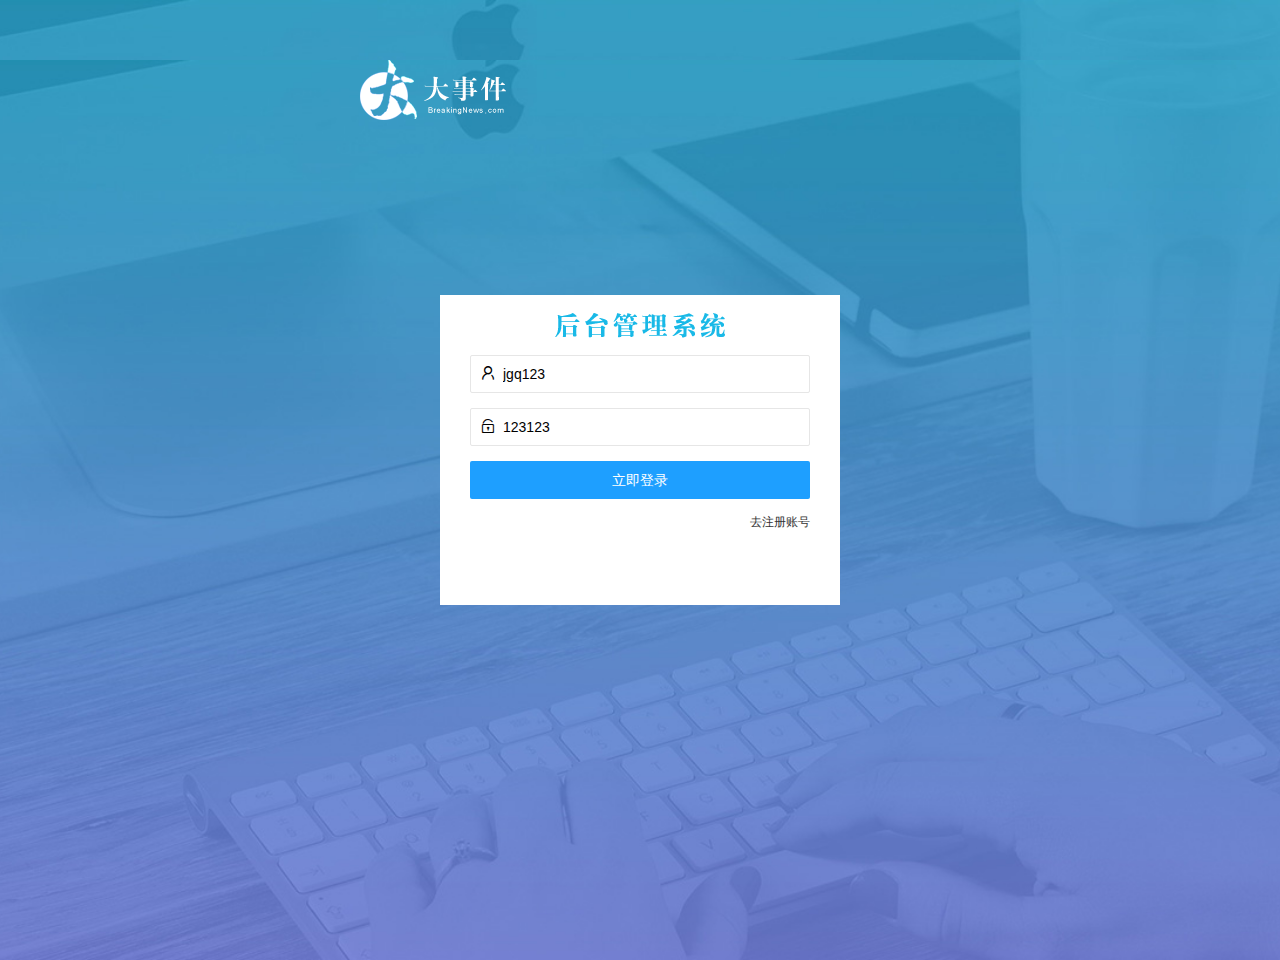
==== commit 8f0150eb: "完成登录和注册功能" ====
--- a/login.html
+++ b/login.html
@@ -17,20 +17,20 @@
         <div class="title-box"></div>
         <!-- 登录 -->
         <div class="login-box">
-            <form class="layui-form" action="">
+            <form class="layui-form" id="form_login">
                 <div class="layui-form-item">
                     <i class="layui-icon layui-icon-username"></i>
-                    <input type="text" name="username" required lay-verify="required" placeholder="请输入用户名"
-                        autocomplete="off" class="layui-input">
+                    <input value="jgq123" type="text" name="username" required lay-verify="required"
+                        placeholder="请输入用户名" autocomplete="off" class="layui-input">
                 </div>
                 <div class="layui-form-item">
                     <i class="layui-icon layui-icon-password"></i>
-                    <input type="text" name="password" required lay-verify="required|pwd" placeholder="请输入密码"
-                        autocomplete="off" class="layui-input">
+                    <input value="123123" type="text" name="password" required lay-verify="required|pwd"
+                        placeholder="请输入密码" autocomplete="off" class="layui-input">
                 </div>
                 <div class="layui-form-item">
                     <button class="layui-btn layui-btn-fluid layui-btn-normal" lay-submit
-                        lay-filter="formDemo">立即提交</button>
+                        lay-filter="formDemo">立即登录</button>
                 </div>
                 <div class="layui-form-item links">
                     <a href="javascript:;" id="link_reg">去注册账号</a>
@@ -40,7 +40,7 @@
         </div>
         <!-- 注册 -->
         <div class="reg-box" style="display: none;">
-            <form class="layui-form" action="">
+            <form class="layui-form" id="form_reg">
                 <div class="layui-form-item">
                     <i class="layui-icon layui-icon-username"></i>
                     <input type="text" name="username" required lay-verify="required" placeholder="请输入用户名"
@@ -71,6 +71,7 @@
 
     <script src="/assets/lib/layui/layui.all.js"></script>
     <script src="/assets/lib/jquery.js"></script>
+    <script src="/assets/js/baseAPI.js"></script>
     <script src="/assets/js/login.js"></script>
 </body>
 
